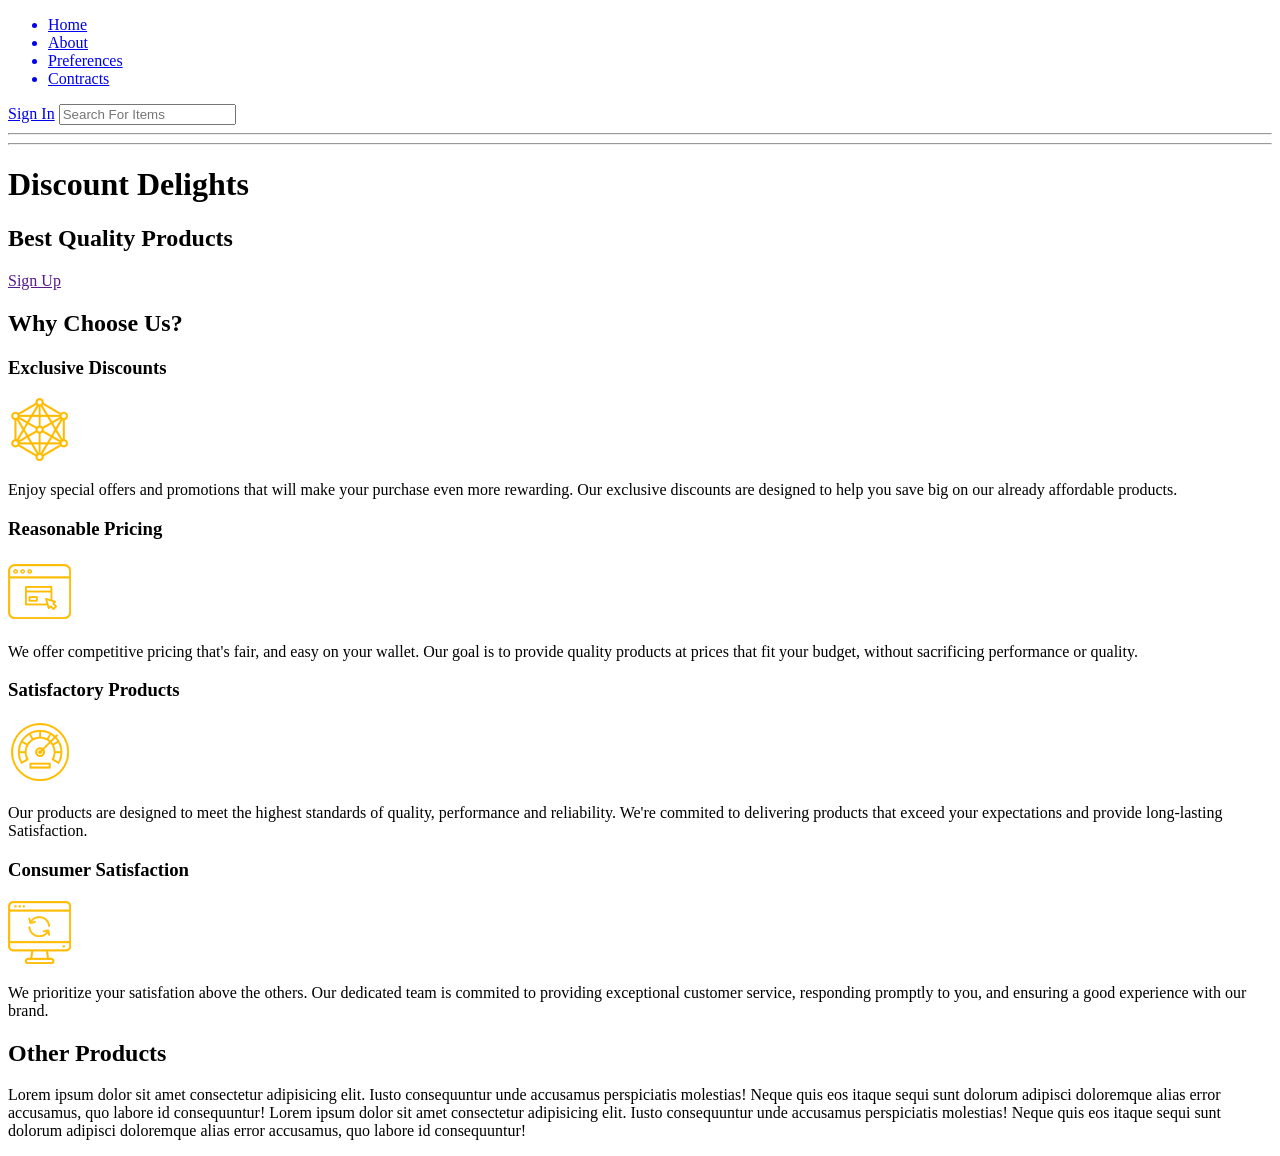
==== LANDING_PAGE.html @ 86f634dd "Add files via upload" ====
<!DOCTYPE html>
<html lang="en">

<head>
    <link rel="stylesheet" href="LANDING_PAGE.csS">
    <meta charset="UTF-8">
    <meta name="viewport" content="width=device-width, initial-scale=1.0">
    <title>Discount Delights</title>
</head>

<body>
    <div id="main-div">
        <nav id="nav-div">
            <ul id="list-container">
                <a href="#">
                    <li class="first link">Home</li>
                </a>
                <a href="#">
                    <li class="second link">About</li>
                </a>
                <a href="#">
                    <li class="third link">Preferences</li>
                </a>
                <a href="#">
                    <li class="fourth link">Contracts</li>
                </a>
            </ul>
        </nav>

        <a href="./LanderChisels.html" class="sign">Sign In</a>

        <input type="search" placeholder="Search For Items" class="search-items">

        <div id="horizontal-lineDiv">
            <hr class="first-hrLine">

            <hr class="first-hrLine">
        </div>

        <header id="header-container">
            <h1 id="header-string">Discount <span id="h1-span">Delights</span></h1>
        </header>

        <main id="content-div">
            <h2>Best Quality Products</h2>
        </main>
    </div>

    <div id="section-div">

        <div id="section-div-h2">
            <a href="">Sign Up</a>
            <h2>Why<span> Choose </span>Us?</h2>
        </div>

        <div class="slides">
            <section class="first section">
                <div class="first slide">
                    <div class="slide-item">
                        <h3>Exclusive Discounts</h3>
                        <img src="IMAGES/ico1.png" alt="">
                        <p>Enjoy special offers and promotions that will make your 
                            purchase even more rewarding. Our exclusive discounts 
                            are designed to help you save big on our already affordable products.
                        </p>
                    </div>
                </div>
            </section>

            <section class="second section">
                <div class="second slide">
                    <div class="slide-item">
                        <h3>Reasonable Pricing</h3>
                        <img src="IMAGES/ico2.png" alt="">
                        <p>We offer competitive pricing that's fair, and easy on your wallet.
                             Our goal is to provide quality products at prices that fit your budget,
                              without sacrificing performance or quality.</p>
                    </div>
                </div>
            </section>

            <section class="third section">
                <div class="third slide">
                    <div class="slide-item">
                        <h3>Satisfactory Products</h3>
                        <img src="IMAGES/ico3.png" alt="">
                        <p>Our products are designed to meet the highest standards of quality,
                             performance and reliability. We're commited to delivering products
                              that exceed your expectations and provide long-lasting Satisfaction.</p>
                    </div>
                </div>
            </section>

            <section class="fourth section">
                <div class="fourth slide">
                    <div class="slide-item">
                        <h3>Consumer Satisfaction</h3>
                        <img src="IMAGES/ico44.png" alt="">
                        <p>We prioritize your satisfation above the others. Our dedicated team 
                            is commited to providing exceptional customer service, responding promptly
                             to you, and ensuring a good experience with our brand.</p>
                    </div>
                </div>
            </section>
        </div>
    </div>

    <div id="sub-id">
        <h2>Other Products</h2>

        <p>Lorem ipsum dolor sit amet consectetur adipisicing elit.
             Iusto consequuntur unde accusamus perspiciatis molestias! 
             Neque quis eos itaque sequi sunt dolorum adipisci doloremque
              alias error accusamus, quo labore id consequuntur!
        Lorem ipsum dolor sit amet consectetur adipisicing elit.
             Iusto consequuntur unde accusamus perspiciatis molestias! 
             Neque quis eos itaque sequi sunt dolorum adipisci doloremque
              alias error accusamus, quo labore id consequuntur!</p>
    </div>

    <!-- 
    <footer id="footer">
        <p class="footer-text">Page by Lord Sinclair &copy; 2024</p>
    </footer> -->

    <script>

    </script>
</body>

</html>
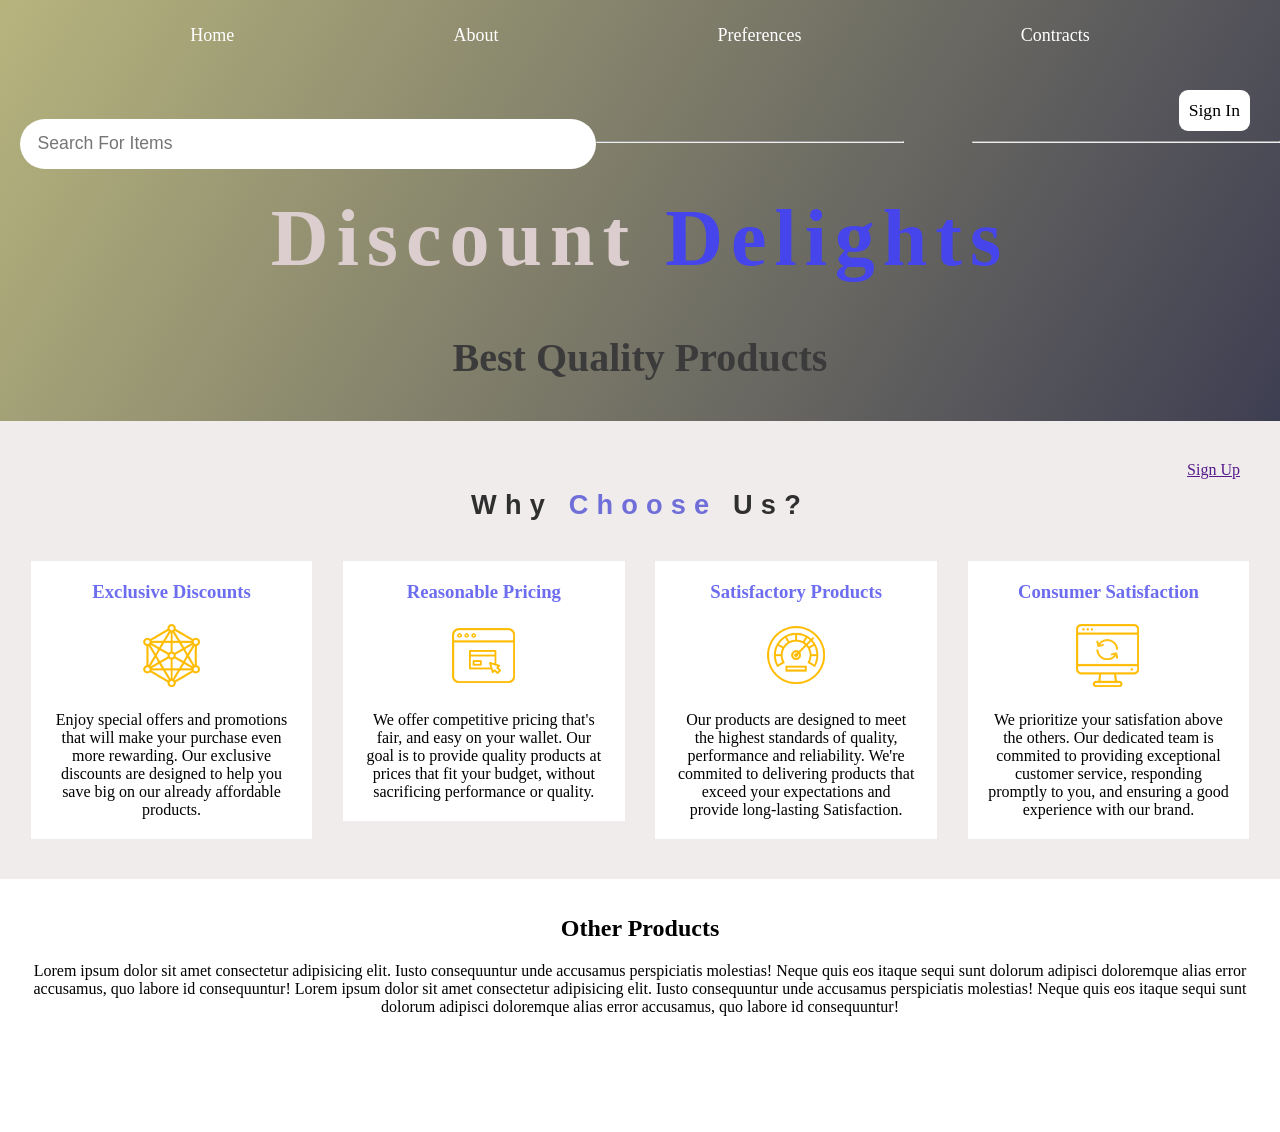
==== commit 243efee6: "Update LANDING_PAGE.html" ====
--- a/LANDING_PAGE.html
+++ b/LANDING_PAGE.html
@@ -2,7 +2,7 @@
 <html lang="en">
 
 <head>
-    <link rel="stylesheet" href="LANDING_PAGE.csS">
+    <link rel="stylesheet" href="./LANDING_PAGE.css">
     <meta charset="UTF-8">
     <meta name="viewport" content="width=device-width, initial-scale=1.0">
     <title>Discount Delights</title>
@@ -58,7 +58,7 @@
                 <div class="first slide">
                     <div class="slide-item">
                         <h3>Exclusive Discounts</h3>
-                        <img src="IMAGES/ico1.png" alt="">
+                        <img src="./IMAGES/ico1.png" alt="">
                         <p>Enjoy special offers and promotions that will make your 
                             purchase even more rewarding. Our exclusive discounts 
                             are designed to help you save big on our already affordable products.
@@ -71,7 +71,7 @@
                 <div class="second slide">
                     <div class="slide-item">
                         <h3>Reasonable Pricing</h3>
-                        <img src="IMAGES/ico2.png" alt="">
+                        <img src="./IMAGES/ico2.png" alt="">
                         <p>We offer competitive pricing that's fair, and easy on your wallet.
                              Our goal is to provide quality products at prices that fit your budget,
                               without sacrificing performance or quality.</p>
@@ -83,7 +83,7 @@
                 <div class="third slide">
                     <div class="slide-item">
                         <h3>Satisfactory Products</h3>
-                        <img src="IMAGES/ico3.png" alt="">
+                        <img src="./IMAGES/ico3.png" alt="">
                         <p>Our products are designed to meet the highest standards of quality,
                              performance and reliability. We're commited to delivering products
                               that exceed your expectations and provide long-lasting Satisfaction.</p>
@@ -95,7 +95,7 @@
                 <div class="fourth slide">
                     <div class="slide-item">
                         <h3>Consumer Satisfaction</h3>
-                        <img src="IMAGES/ico44.png" alt="">
+                        <img src="./IMAGES/ico44.png" alt="">
                         <p>We prioritize your satisfation above the others. Our dedicated team 
                             is commited to providing exceptional customer service, responding promptly
                              to you, and ensuring a good experience with our brand.</p>
@@ -128,4 +128,4 @@
     </script>
 </body>
 
-</html>+</html>
--- a/LANDING_PAGE.css
+++ b/LANDING_PAGE.css
@@ -0,0 +1,268 @@
+* {
+    padding: 0;
+    margin: 0;
+    box-sizing: border-box;
+}
+
+body {
+    position: relative;
+    text-align: center;
+    margin: 0 auto;
+    padding: 0;
+    backdrop-filter: blur(2px);
+    padding-bottom: 100px;
+    width: 100vw;
+}
+
+#main-div {
+    background: linear-gradient(120deg, #b7b47e, rgb(62, 62, 82));
+    padding-bottom: 40px;
+}
+
+#list-container {
+    width: 100vw;
+    border: none;
+    list-style: none;
+    display: flex;
+    flex-direction: row;
+    justify-content: space-evenly;
+    background-color: ;
+    position: sticky;
+    top: 0;
+}
+
+#list-container a {
+    text-decoration: none;
+}
+
+#list-container .link {
+    color: white;
+    font-size: 18px;
+    padding: 1.4em 1.6em;
+    transition: background-color 0.3s ease-in-out;
+}
+
+#list-container .link:hover {
+    background-color: white;
+    color: black;
+    cursor: pointer;
+}
+
+.sign {
+    position: absolute;
+    padding: 10px;
+    background-color: white;
+    color: black;
+    text-decoration: none;
+    font-size: 1.1em;
+    cursor: pointer;
+    border-radius: 9px;
+    border: none;
+    right: 30px;
+    top: 90px;
+}
+
+.search-items {
+    width: 45%;
+    padding: 0.8em 1em;
+    border: none;
+    border-radius: 50px;
+    margin: 48px auto 0px 20px;
+    float: left;
+    font-size: 1.1em;
+}
+
+#horizontal-lineDiv {
+    display: flex;
+    flex-direction: row;
+    justify-content: space-between;
+    margin-top: 70px;
+}
+
+#horizontal-lineDiv .first-hrLine,
+#horizontal-lineDiv .second-hrLine {
+    width: 45%;
+    color: black;
+}
+
+#header-container {
+    font-size: 2.5em;
+    font-weight: bold;
+    color: rgb(220, 206, 206);
+    padding: 0;
+    margin: 50px auto;
+    letter-spacing: 0.2em;
+}
+
+#h1-span {
+    color: rgb(69, 69, 235);
+}
+
+#content-div>h2 {
+    font-size: 2.5em;
+    color: rgb(60, 59, 59);
+}
+
+#section-div {
+    width: 100vw;
+    height: fit-content;
+    background-color: rgb(240, 236, 236);
+    padding-top: 20px;
+    margin-bottom: 0;
+    padding-bottom: 30px;
+}
+
+#section-div-h2 {
+    display: flex;
+    flex-direction: column;
+    padding: 0;
+    margin: 10px auto 30px auto;
+}
+
+#section-div-h2 h2 {
+    font-size: 1.7em;
+    font-family: 'Franklin Gothic Medium', 'Arial Narrow', Arial, sans-serif;
+    font-weight: bold;
+    opacity: 80%;
+    letter-spacing: 0.3em;
+}
+
+#section-div-h2 span {
+    color: rgb(81, 81, 213);
+}
+
+#section-div-h2 a {
+    font-size: 1em;
+    align-self: end;
+    margin: 10px 40px 10px auto;
+}
+
+.slides {
+    width: 100vw;
+    display: flex;
+    flex-direction: row;
+    justify-content: space-evenly;
+    gap: 10px;
+    flex-wrap: wrap;
+    padding: 10px;
+}
+
+.slide h3 {
+    color: rgb(109, 109, 239);
+    margin-bottom: 20px;
+}
+
+.slide p {
+    margin-top: 20px;
+}
+
+.slide-item {
+    background-color: white;
+    width: 22vw;
+    height: fit-content;
+    padding: 20px;
+}
+
+.slide-item:hover {
+    transform: scale(1.2);
+    cursor: pointer;
+}
+
+.slide {
+    flex: 1;
+    animation: slide 20s infinite linear;
+}
+
+#sub-id{
+    padding: 1em;
+}
+#sub-id h2 {
+    margin: 20px;
+}
+
+@keyframes slide {
+    0% {
+        transform: translateX(0);
+    }
+
+    100% {
+        transform: translateX(-100%)
+    }
+}
+
+/* footer {
+    position: absolute;
+    display: flex;
+    justify-content: center;
+    align-items: center;
+    padding: 30px;
+    bottom: 0;
+    background-color: black;
+    color: white;
+    width: 100vw;
+    text-align: center;
+    margin: 0 auto -20px auto;
+} */
+
+
+@media screen and (max-width: 450px) {
+    #header-container {
+        font-size: 2em;
+    }
+
+    #content-div>h2 {
+        font-size: 2em;
+    }
+
+    .sign {
+        position: absolute;
+        padding: 8px 10px;
+        font-size: 0.9em;
+        border-radius: 7px;
+        border: none;
+        right: 20px;
+        top: 90px;
+    }
+
+    #footer {
+        position: absolute;
+        bottom: 0;
+        width: 100%;
+    }
+
+    #list-container .link {
+        font-size: 16px;
+        transition: background-color 0.3s ease-in-out;
+    }
+
+    #list-container .link:hover {
+        background-color: white;
+        cursor: pointer;
+    }
+
+    #some-info {
+        display: block;
+        max-width: 80vw;
+        margin: 0 auto;
+    }
+
+    #first-section>p,
+    #second-section>p {
+        font-size: 15px;
+        width: 100%;
+    }
+
+    .slide {
+        font-size: 13px;
+        animation: none;
+    }
+
+    .slide-item {
+        width: 45vw;
+        margin-bottom: 20px;
+    }
+
+    #section-div-h2 {
+        letter-spacing: normal;
+    }
+}
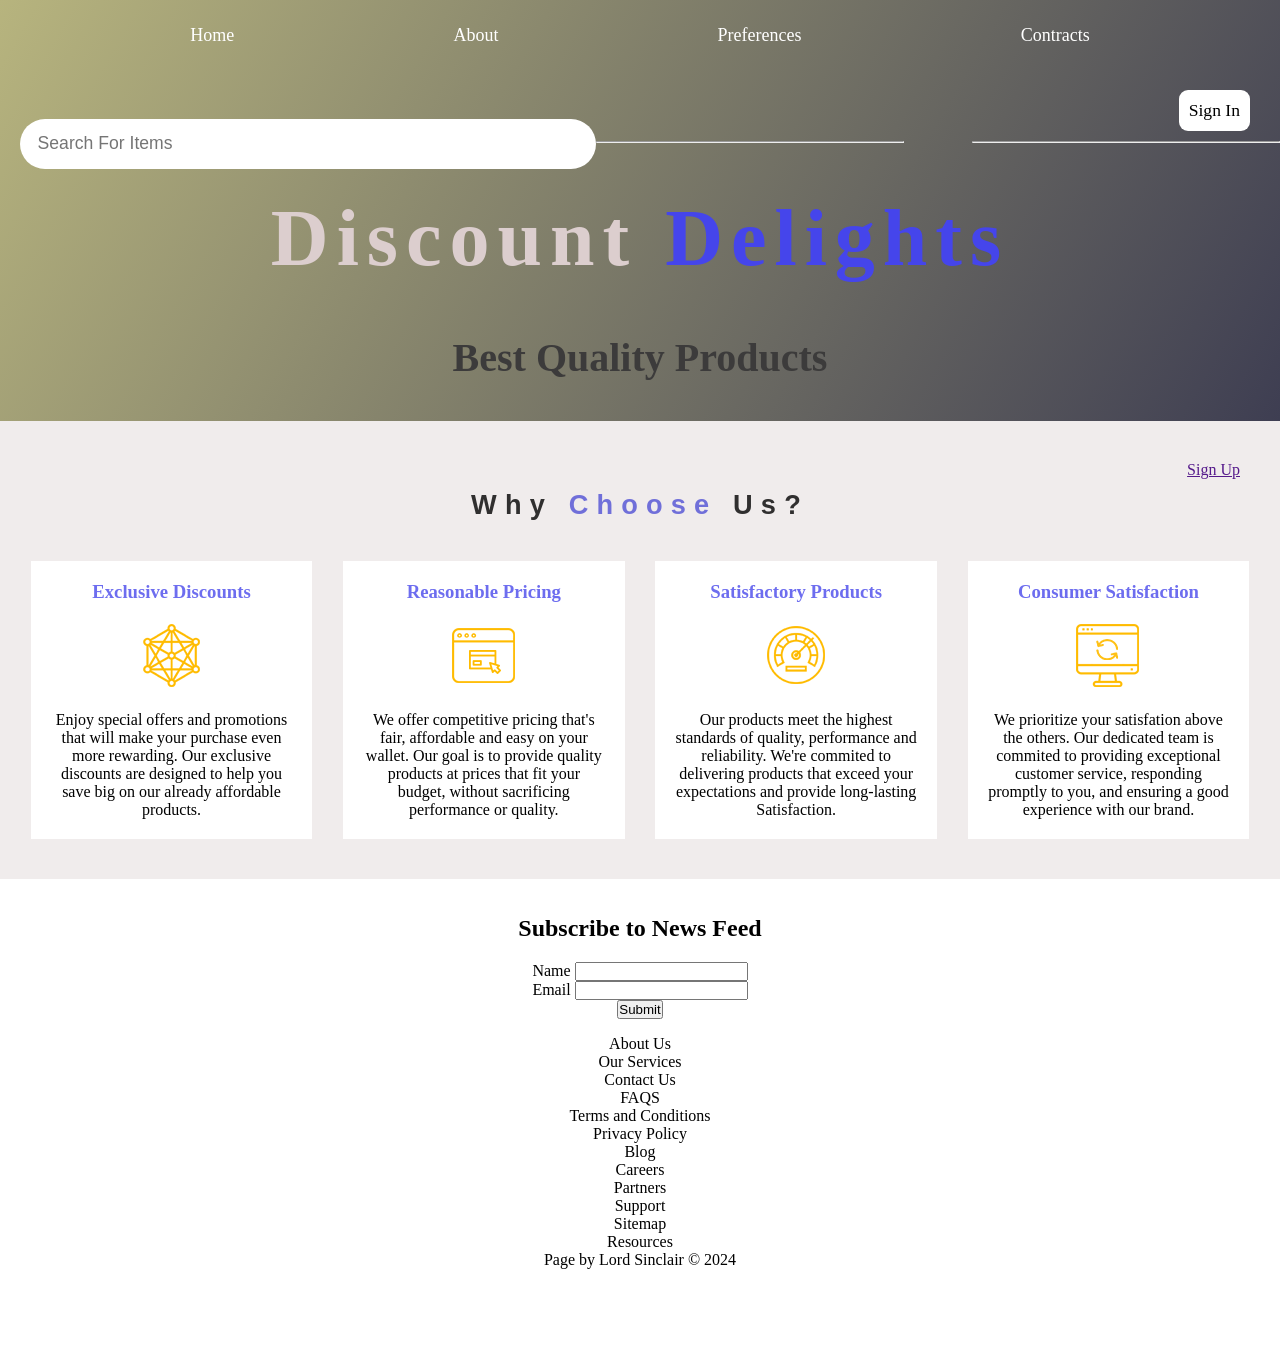
==== commit fa815bcf: "Update LANDING_PAGE.html" ====
--- a/LANDING_PAGE.html
+++ b/LANDING_PAGE.html
@@ -59,8 +59,8 @@
                     <div class="slide-item">
                         <h3>Exclusive Discounts</h3>
                         <img src="./IMAGES/ico1.png" alt="">
-                        <p>Enjoy special offers and promotions that will make your 
-                            purchase even more rewarding. Our exclusive discounts 
+                        <p>Enjoy special offers and promotions that will make your
+                            purchase even more rewarding. Our exclusive discounts
                             are designed to help you save big on our already affordable products.
                         </p>
                     </div>
@@ -72,9 +72,9 @@
                     <div class="slide-item">
                         <h3>Reasonable Pricing</h3>
                         <img src="./IMAGES/ico2.png" alt="">
-                        <p>We offer competitive pricing that's fair, and easy on your wallet.
-                             Our goal is to provide quality products at prices that fit your budget,
-                              without sacrificing performance or quality.</p>
+                        <p>We offer competitive pricing that's fair, affordable and easy on your wallet.
+                            Our goal is to provide quality products at prices that fit your budget,
+                            without sacrificing performance or quality.</p>
                     </div>
                 </div>
             </section>
@@ -84,9 +84,9 @@
                     <div class="slide-item">
                         <h3>Satisfactory Products</h3>
                         <img src="./IMAGES/ico3.png" alt="">
-                        <p>Our products are designed to meet the highest standards of quality,
-                             performance and reliability. We're commited to delivering products
-                              that exceed your expectations and provide long-lasting Satisfaction.</p>
+                        <p>Our products meet the highest standards of quality,
+                            performance and reliability. We're commited to delivering products
+                            that exceed your expectations and provide long-lasting Satisfaction.</p>
                     </div>
                 </div>
             </section>
@@ -96,9 +96,9 @@
                     <div class="slide-item">
                         <h3>Consumer Satisfaction</h3>
                         <img src="./IMAGES/ico44.png" alt="">
-                        <p>We prioritize your satisfation above the others. Our dedicated team 
+                        <p>We prioritize your satisfation above the others. Our dedicated team
                             is commited to providing exceptional customer service, responding promptly
-                             to you, and ensuring a good experience with our brand.</p>
+                            to you, and ensuring a good experience with our brand.</p>
                     </div>
                 </div>
             </section>
@@ -106,22 +106,46 @@
     </div>
 
     <div id="sub-id">
-        <h2>Other Products</h2>
+        <h2> Subscribe to News Feed</h2>
 
-        <p>Lorem ipsum dolor sit amet consectetur adipisicing elit.
-             Iusto consequuntur unde accusamus perspiciatis molestias! 
-             Neque quis eos itaque sequi sunt dolorum adipisci doloremque
-              alias error accusamus, quo labore id consequuntur!
-        Lorem ipsum dolor sit amet consectetur adipisicing elit.
-             Iusto consequuntur unde accusamus perspiciatis molestias! 
-             Neque quis eos itaque sequi sunt dolorum adipisci doloremque
-              alias error accusamus, quo labore id consequuntur!</p>
+        <form action="" id="Subscribe">
+            <label for="">Name</label>
+            <input type="text">
+
+            <br>
+
+            <label for="">Email</label>
+            <input type="email">
+
+            <br>
+
+            <input type="submit">
+        </form>
     </div>
 
-    <!-- 
-    <footer id="footer">
+    <footer>
+        <div id="list-div">
+            <ul>
+                <li>About Us</li>
+                <li>Our Services</li>
+                <li>Contact Us</li>
+                <li>FAQS</li>
+                <li>Terms and Conditions</li>
+                <li>Privacy Policy</li>
+            </ul>
+
+            <ul>
+                <li>Blog</li>
+                <li>Careers</li>
+                <li>Partners</li>
+                <li>Support</li>
+                <li>Sitemap</li>
+                <li>Resources</li>
+            </ul>
+        </div>
+
         <p class="footer-text">Page by Lord Sinclair &copy; 2024</p>
-    </footer> -->
+    </footer>
 
     <script>
 
